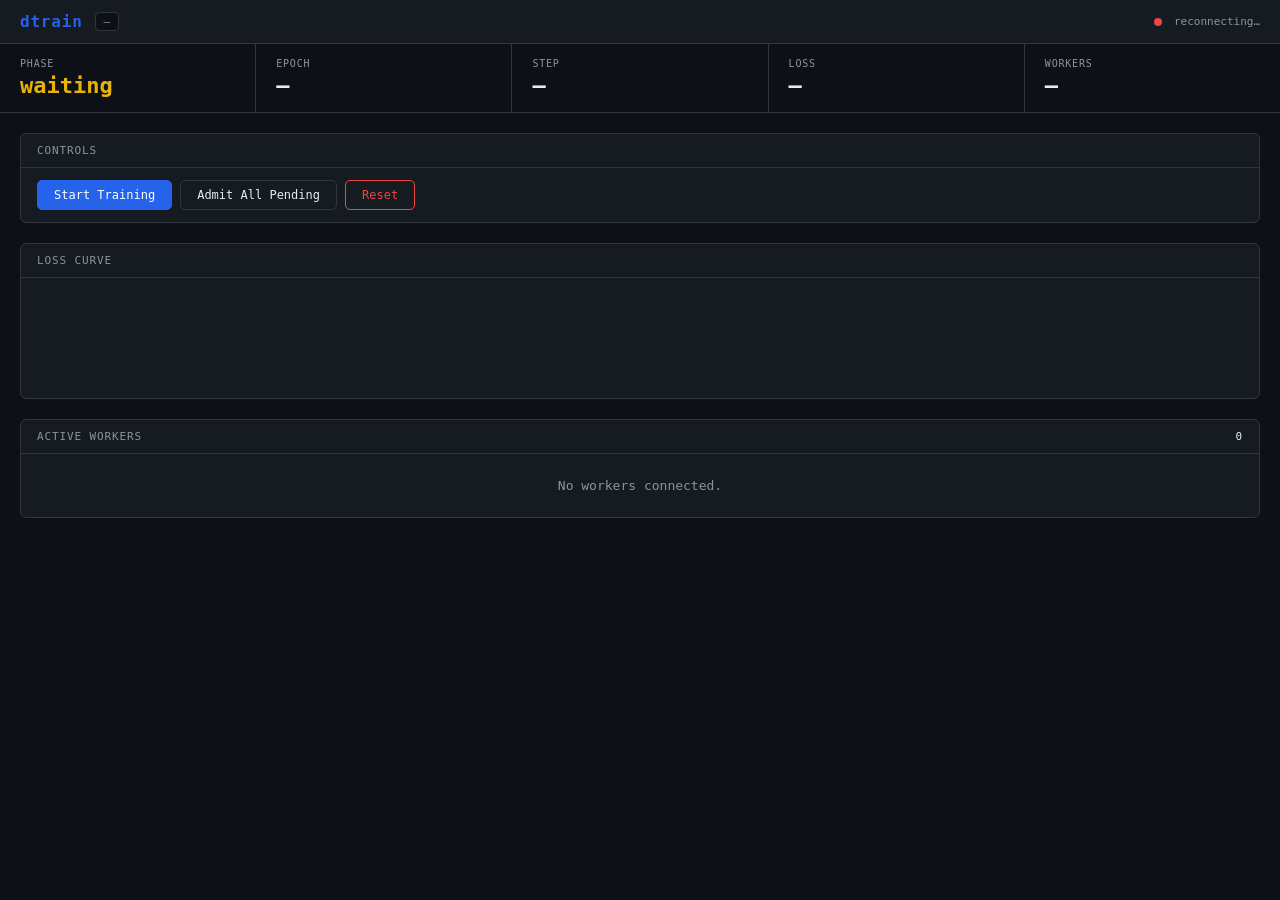
==== trainer/dashboard/static/index.html @ a5d061ac "feat(phase-2): complete product layer — cli, dashboard, examples, docs - trainer/data/, trainer/util" ====
<!DOCTYPE html>
<html lang="en">
<head>
<meta charset="UTF-8">
<meta name="viewport" content="width=device-width, initial-scale=1.0">
<title>dtrain dashboard</title>
<style>
  :root {
    --bg:      #0d1117;
    --surface: #161b22;
    --border:  #30363d;
    --text:    #e6edf3;
    --muted:   #8b949e;
    --blue:    #2563eb;
    --green:   #22c55e;
    --yellow:  #eab308;
    --red:     #ef4444;
    --orange:  #f97316;
  }
  * { box-sizing: border-box; margin: 0; padding: 0; }
  body { background: var(--bg); color: var(--text); font-family: 'SF Mono', 'Fira Code', monospace; font-size: 13px; }

  header {
    display: flex; align-items: center; gap: 12px;
    padding: 12px 20px; border-bottom: 1px solid var(--border);
    background: var(--surface);
  }
  header h1 { font-size: 16px; letter-spacing: 0.05em; color: var(--blue); }
  #conn-dot { width: 8px; height: 8px; border-radius: 50%; background: var(--red); margin-left: auto; }
  #conn-dot.ok { background: var(--green); }
  #conn-label { color: var(--muted); font-size: 11px; }

  .cfg-pill {
    background: var(--bg); border: 1px solid var(--border);
    border-radius: 4px; padding: 2px 8px; color: var(--muted); font-size: 11px;
  }

  .stats-bar {
    display: flex; gap: 0; border-bottom: 1px solid var(--border);
  }
  .stat {
    flex: 1; padding: 14px 20px; border-right: 1px solid var(--border);
    display: flex; flex-direction: column; gap: 4px;
  }
  .stat:last-child { border-right: none; }
  .stat-label { font-size: 10px; text-transform: uppercase; letter-spacing: 0.08em; color: var(--muted); }
  .stat-value { font-size: 22px; font-weight: 700; }
  .stat-value.waiting { color: var(--yellow); }
  .stat-value.training { color: var(--green); }

  main { padding: 20px; display: flex; flex-direction: column; gap: 20px; }

  .card {
    background: var(--surface); border: 1px solid var(--border); border-radius: 6px; overflow: hidden;
  }
  .card-header {
    display: flex; align-items: center; justify-content: space-between;
    padding: 10px 16px; border-bottom: 1px solid var(--border);
    font-size: 11px; text-transform: uppercase; letter-spacing: 0.08em; color: var(--muted);
  }

  table { width: 100%; border-collapse: collapse; }
  th { padding: 8px 16px; text-align: left; font-size: 10px; text-transform: uppercase;
       letter-spacing: 0.08em; color: var(--muted); border-bottom: 1px solid var(--border); }
  td { padding: 9px 16px; border-bottom: 1px solid var(--border); }
  tr:last-child td { border-bottom: none; }
  tr:hover td { background: rgba(255,255,255,0.02); }

  .badge {
    display: inline-block; padding: 2px 8px; border-radius: 3px;
    font-size: 10px; text-transform: uppercase; letter-spacing: 0.06em; font-weight: 600;
  }
  .badge-training  { background: rgba(34,197,94,.15);  color: var(--green);  }
  .badge-idle      { background: rgba(139,148,158,.15); color: var(--muted);  }
  .badge-dead      { background: rgba(239,68,68,.15);  color: var(--red);    }
  .badge-waiting   { background: rgba(234,179,8,.15);  color: var(--yellow); }

  .controls { display: flex; gap: 8px; }
  button {
    padding: 7px 16px; border-radius: 5px; border: 1px solid var(--border);
    background: var(--surface); color: var(--text); cursor: pointer; font-size: 12px;
    font-family: inherit; transition: background 0.15s;
  }
  button:hover { background: var(--border); }
  button.primary { background: var(--blue); border-color: var(--blue); color: #fff; }
  button.primary:hover { background: #1d4ed8; }
  button.danger  { border-color: var(--red); color: var(--red); }
  button.danger:hover { background: rgba(239,68,68,.1); }
  button:disabled { opacity: 0.4; cursor: not-allowed; }

  canvas { display: block; width: 100%; height: 120px; }

  #pending-section { display: none; }

  .empty { padding: 24px 16px; color: var(--muted); text-align: center; }
  .hb-ok  { color: var(--green); }
  .hb-warn { color: var(--yellow); }
  .hb-dead { color: var(--red); }
</style>
</head>
<body>

<header>
  <h1>dtrain</h1>
  <span id="cfg-pill" class="cfg-pill">—</span>
  <span id="conn-dot"></span>
  <span id="conn-label">connecting…</span>
</header>

<div class="stats-bar">
  <div class="stat">
    <span class="stat-label">Phase</span>
    <span class="stat-value waiting" id="stat-phase">waiting</span>
  </div>
  <div class="stat">
    <span class="stat-label">Epoch</span>
    <span class="stat-value" id="stat-epoch">—</span>
  </div>
  <div class="stat">
    <span class="stat-label">Step</span>
    <span class="stat-value" id="stat-step">—</span>
  </div>
  <div class="stat">
    <span class="stat-label">Loss</span>
    <span class="stat-value" id="stat-loss">—</span>
  </div>
  <div class="stat">
    <span class="stat-label">Workers</span>
    <span class="stat-value" id="stat-workers">—</span>
  </div>
</div>

<main>

  <!-- Controls -->
  <div class="card">
    <div class="card-header">
      <span>Controls</span>
    </div>
    <div style="padding:12px 16px;">
      <div class="controls">
        <button class="primary" id="btn-start" onclick="apiPost('/api/start')">Start Training</button>
        <button id="btn-admit-all" onclick="admitAll()">Admit All Pending</button>
        <button class="danger" id="btn-reset" onclick="apiPost('/api/reset')">Reset</button>
      </div>
    </div>
  </div>

  <!-- Loss curve -->
  <div class="card">
    <div class="card-header"><span>Loss Curve</span></div>
    <canvas id="loss-canvas" height="120"></canvas>
  </div>

  <!-- Workers -->
  <div class="card">
    <div class="card-header">
      <span>Active Workers</span>
      <span id="worker-count" style="color:var(--text)">0</span>
    </div>
    <div id="worker-body">
      <div class="empty">No workers connected.</div>
    </div>
  </div>

  <!-- Pending -->
  <div class="card" id="pending-section">
    <div class="card-header">
      <span>Pending Workers</span>
      <span id="pending-count" style="color:var(--yellow)">0</span>
    </div>
    <div id="pending-body"></div>
  </div>

</main>

<script>
// ── State ─────────────────────────────────────────────────────────────────────
const lossHistory = [];
const MAX_LOSS_POINTS = 200;

// ── Fetch history on load ─────────────────────────────────────────────────────
fetch('/api/history')
  .then(r => r.json())
  .then(d => {
    if (d.loss && d.loss.length) {
      lossHistory.push(...d.loss);
      if (lossHistory.length > MAX_LOSS_POINTS) lossHistory.splice(0, lossHistory.length - MAX_LOSS_POINTS);
      drawLoss();
    }
  })
  .catch(() => {});

// ── WebSocket ─────────────────────────────────────────────────────────────────
let ws;
function connect() {
  ws = new WebSocket(`ws://${location.host}/ws`);
  ws.onopen = () => {
    document.getElementById('conn-dot').className = 'ok';
    document.getElementById('conn-label').textContent = 'connected';
  };
  ws.onmessage = e => render(JSON.parse(e.data));
  ws.onclose = () => {
    document.getElementById('conn-dot').className = '';
    document.getElementById('conn-label').textContent = 'reconnecting…';
    setTimeout(connect, 2000);
  };
}
connect();

// ── Render ────────────────────────────────────────────────────────────────────
function render(s) {
  // Stats bar
  const phaseEl = document.getElementById('stat-phase');
  phaseEl.textContent = s.phase;
  phaseEl.className = `stat-value ${s.phase}`;
  document.getElementById('stat-epoch').textContent   = s.phase === 'waiting' ? '—' : s.epoch;
  document.getElementById('stat-step').textContent    = s.phase === 'waiting' ? '—' : s.step;
  document.getElementById('stat-loss').textContent    = s.loss > 0 ? s.loss.toFixed(4) : '—';
  document.getElementById('stat-workers').textContent = s.workers.length;

  // Config pill
  const c = s.cfg;
  document.getElementById('cfg-pill').textContent =
    `${c.model} · ${c.dataset} · ep=${c.epochs} · lr=${c.lr} · topk=${c.topk === 0 ? 'full' : c.topk}`;

  // Loss history
  if (s.loss > 0) {
    lossHistory.push(s.loss);
    if (lossHistory.length > MAX_LOSS_POINTS) lossHistory.shift();
    drawLoss();
  }

  // Workers table
  const wcount = document.getElementById('worker-count');
  wcount.textContent = s.workers.length;
  const wbody = document.getElementById('worker-body');
  if (s.workers.length === 0) {
    wbody.innerHTML = '<div class="empty">No workers connected.</div>';
  } else {
    wbody.innerHTML = `
      <table>
        <thead><tr>
          <th>Hostname</th><th>Device</th><th>Status</th>
          <th>Score</th><th>Shard</th><th>Loss</th><th>Steps</th><th>Heartbeat</th>
        </tr></thead>
        <tbody>
          ${s.workers.map(w => {
            const alive = w.alive;
            const statusClass = !alive ? 'dead' : w.status;
            const statusLabel = !alive ? 'dead' : w.status;
            const hbAgo = w.heartbeat_ago;
            const hbClass = hbAgo < 10 ? 'hb-ok' : hbAgo < 30 ? 'hb-warn' : 'hb-dead';
            const shard = w.shard_size > 0 ? w.shard_size.toLocaleString() : '—';
            return `<tr>
              <td>${esc(w.hostname)}</td>
              <td style="color:var(--muted)">${esc(w.accel)}</td>
              <td><span class="badge badge-${statusClass}">${statusLabel}</span></td>
              <td>${w.score}</td>
              <td>${shard}</td>
              <td>${w.last_loss > 0 ? w.last_loss.toFixed(4) : '—'}</td>
              <td>${w.steps}</td>
              <td class="${hbClass}">${hbAgo}s ago</td>
            </tr>`;
          }).join('')}
        </tbody>
      </table>`;
  }

  // Pending section
  const ps = document.getElementById('pending-section');
  const pb = document.getElementById('pending-body');
  const pc = document.getElementById('pending-count');
  if (s.pending.length === 0) {
    ps.style.display = 'none';
  } else {
    ps.style.display = 'block';
    pc.textContent = s.pending.length;
    pb.innerHTML = `
      <table>
        <thead><tr><th>Hostname</th><th>Device</th><th>Score</th><th>Action</th></tr></thead>
        <tbody>
          ${s.pending.map(p => `<tr>
            <td>${esc(p.hostname)}</td>
            <td style="color:var(--muted)">${esc(p.accel)}</td>
            <td>${p.score}</td>
            <td><button onclick="admitOne('${esc(p.worker_id)}')">Admit</button></td>
          </tr>`).join('')}
        </tbody>
      </table>`;
  }
}

// ── Loss canvas ───────────────────────────────────────────────────────────────
function drawLoss() {
  const canvas = document.getElementById('loss-canvas');
  const dpr = window.devicePixelRatio || 1;
  canvas.width  = canvas.offsetWidth  * dpr;
  canvas.height = canvas.offsetHeight * dpr;
  const ctx = canvas.getContext('2d');
  ctx.scale(dpr, dpr);
  const W = canvas.offsetWidth, H = canvas.offsetHeight;
  const pad = { top: 10, right: 16, bottom: 10, left: 16 };

  const data = lossHistory;
  if (data.length < 2) return;

  const minV = Math.min(...data), maxV = Math.max(...data);
  const range = maxV - minV || 1;

  const x = i => pad.left + (i / (data.length - 1)) * (W - pad.left - pad.right);
  const y = v => pad.top + (1 - (v - minV) / range) * (H - pad.top - pad.bottom);

  ctx.clearRect(0, 0, W, H);

  // Gradient fill
  const grad = ctx.createLinearGradient(0, pad.top, 0, H - pad.bottom);
  grad.addColorStop(0, 'rgba(37,99,235,0.3)');
  grad.addColorStop(1, 'rgba(37,99,235,0)');

  ctx.beginPath();
  ctx.moveTo(x(0), y(data[0]));
  for (let i = 1; i < data.length; i++) ctx.lineTo(x(i), y(data[i]));
  ctx.lineTo(x(data.length - 1), H - pad.bottom);
  ctx.lineTo(x(0), H - pad.bottom);
  ctx.closePath();
  ctx.fillStyle = grad;
  ctx.fill();

  // Line
  ctx.beginPath();
  ctx.moveTo(x(0), y(data[0]));
  for (let i = 1; i < data.length; i++) ctx.lineTo(x(i), y(data[i]));
  ctx.strokeStyle = '#2563eb';
  ctx.lineWidth = 1.5;
  ctx.stroke();
}

window.addEventListener('resize', drawLoss);

// ── API calls ─────────────────────────────────────────────────────────────────
function apiPost(url, body = {}) {
  fetch(url, { method: 'POST', headers: { 'Content-Type': 'application/json' }, body: JSON.stringify(body) })
    .catch(e => console.warn(url, e));
}

function admitAll() { apiPost('/api/admit', { worker_ids: [] }); }
function admitOne(id) { apiPost('/api/admit', { worker_ids: [id] }); }

function esc(s) {
  return String(s).replace(/[&<>"']/g, c =>
    ({ '&':'&amp;', '<':'&lt;', '>':'&gt;', '"':'&quot;', "'":'&#39;' }[c]));
}
</script>
</body>
</html>
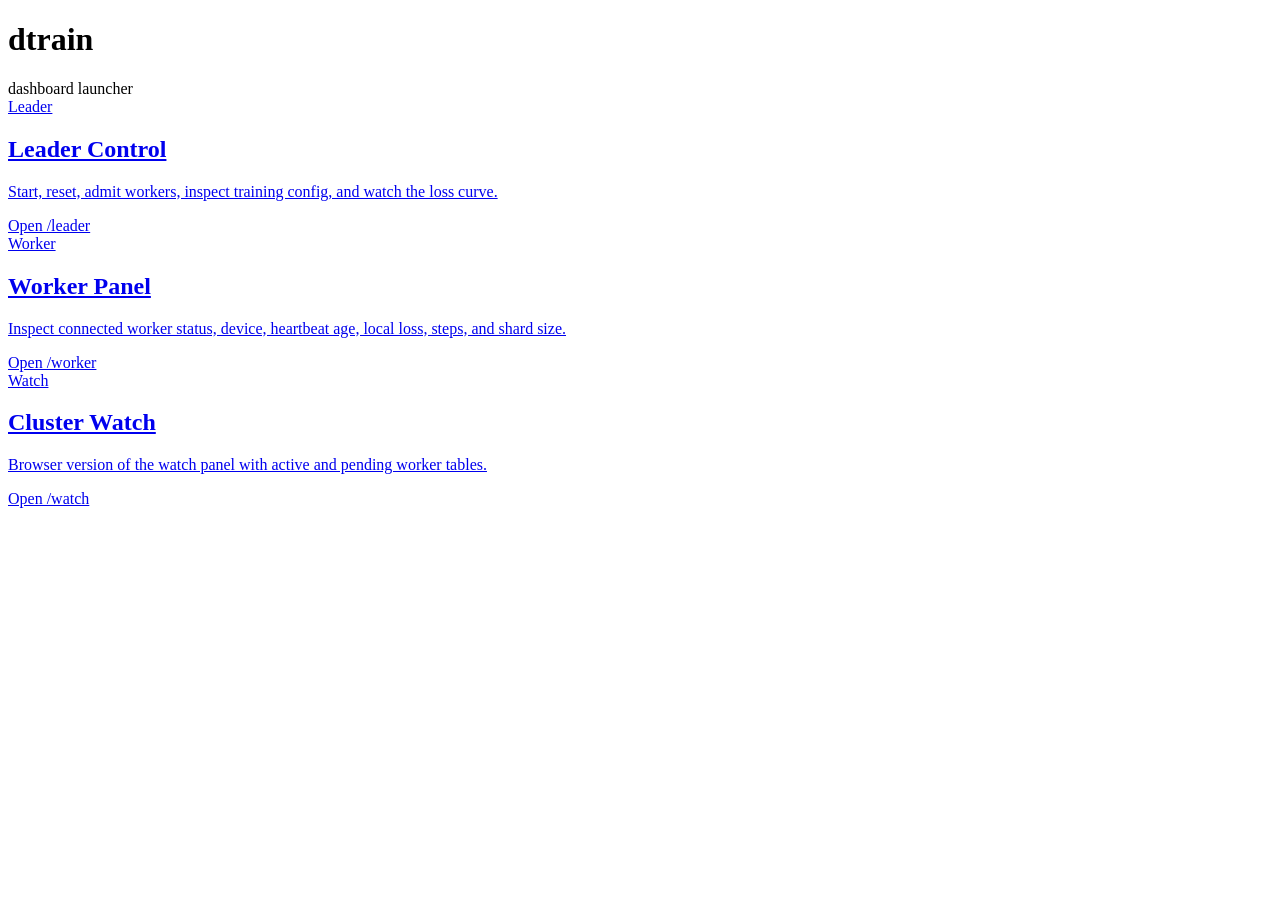
==== commit 7943bb61: "feat: split dashboard into role panels" ====
--- a/trainer/dashboard/static/index.html
+++ b/trainer/dashboard/static/index.html
@@ -3,354 +3,39 @@
 <head>
 <meta charset="UTF-8">
 <meta name="viewport" content="width=device-width, initial-scale=1.0">
-<title>dtrain dashboard</title>
-<style>
-  :root {
-    --bg:      #0d1117;
-    --surface: #161b22;
-    --border:  #30363d;
-    --text:    #e6edf3;
-    --muted:   #8b949e;
-    --blue:    #2563eb;
-    --green:   #22c55e;
-    --yellow:  #eab308;
-    --red:     #ef4444;
-    --orange:  #f97316;
-  }
-  * { box-sizing: border-box; margin: 0; padding: 0; }
-  body { background: var(--bg); color: var(--text); font-family: 'SF Mono', 'Fira Code', monospace; font-size: 13px; }
-
-  header {
-    display: flex; align-items: center; gap: 12px;
-    padding: 12px 20px; border-bottom: 1px solid var(--border);
-    background: var(--surface);
-  }
-  header h1 { font-size: 16px; letter-spacing: 0.05em; color: var(--blue); }
-  #conn-dot { width: 8px; height: 8px; border-radius: 50%; background: var(--red); margin-left: auto; }
-  #conn-dot.ok { background: var(--green); }
-  #conn-label { color: var(--muted); font-size: 11px; }
-
-  .cfg-pill {
-    background: var(--bg); border: 1px solid var(--border);
-    border-radius: 4px; padding: 2px 8px; color: var(--muted); font-size: 11px;
-  }
-
-  .stats-bar {
-    display: flex; gap: 0; border-bottom: 1px solid var(--border);
-  }
-  .stat {
-    flex: 1; padding: 14px 20px; border-right: 1px solid var(--border);
-    display: flex; flex-direction: column; gap: 4px;
-  }
-  .stat:last-child { border-right: none; }
-  .stat-label { font-size: 10px; text-transform: uppercase; letter-spacing: 0.08em; color: var(--muted); }
-  .stat-value { font-size: 22px; font-weight: 700; }
-  .stat-value.waiting { color: var(--yellow); }
-  .stat-value.training { color: var(--green); }
-
-  main { padding: 20px; display: flex; flex-direction: column; gap: 20px; }
-
-  .card {
-    background: var(--surface); border: 1px solid var(--border); border-radius: 6px; overflow: hidden;
-  }
-  .card-header {
-    display: flex; align-items: center; justify-content: space-between;
-    padding: 10px 16px; border-bottom: 1px solid var(--border);
-    font-size: 11px; text-transform: uppercase; letter-spacing: 0.08em; color: var(--muted);
-  }
-
-  table { width: 100%; border-collapse: collapse; }
-  th { padding: 8px 16px; text-align: left; font-size: 10px; text-transform: uppercase;
-       letter-spacing: 0.08em; color: var(--muted); border-bottom: 1px solid var(--border); }
-  td { padding: 9px 16px; border-bottom: 1px solid var(--border); }
-  tr:last-child td { border-bottom: none; }
-  tr:hover td { background: rgba(255,255,255,0.02); }
-
-  .badge {
-    display: inline-block; padding: 2px 8px; border-radius: 3px;
-    font-size: 10px; text-transform: uppercase; letter-spacing: 0.06em; font-weight: 600;
-  }
-  .badge-training  { background: rgba(34,197,94,.15);  color: var(--green);  }
-  .badge-idle      { background: rgba(139,148,158,.15); color: var(--muted);  }
-  .badge-dead      { background: rgba(239,68,68,.15);  color: var(--red);    }
-  .badge-waiting   { background: rgba(234,179,8,.15);  color: var(--yellow); }
-
-  .controls { display: flex; gap: 8px; }
-  button {
-    padding: 7px 16px; border-radius: 5px; border: 1px solid var(--border);
-    background: var(--surface); color: var(--text); cursor: pointer; font-size: 12px;
-    font-family: inherit; transition: background 0.15s;
-  }
-  button:hover { background: var(--border); }
-  button.primary { background: var(--blue); border-color: var(--blue); color: #fff; }
-  button.primary:hover { background: #1d4ed8; }
-  button.danger  { border-color: var(--red); color: var(--red); }
-  button.danger:hover { background: rgba(239,68,68,.1); }
-  button:disabled { opacity: 0.4; cursor: not-allowed; }
-
-  canvas { display: block; width: 100%; height: 120px; }
-
-  #pending-section { display: none; }
-
-  .empty { padding: 24px 16px; color: var(--muted); text-align: center; }
-  .hb-ok  { color: var(--green); }
-  .hb-warn { color: var(--yellow); }
-  .hb-dead { color: var(--red); }
-</style>
+<title>dtrain dashboard launcher</title>
+<link rel="stylesheet" href="/static/common.css">
 </head>
 <body>
-
 <header>
   <h1>dtrain</h1>
-  <span id="cfg-pill" class="cfg-pill">—</span>
-  <span id="conn-dot"></span>
-  <span id="conn-label">connecting…</span>
+  <span class="cfg-pill">dashboard launcher</span>
 </header>
-
-<div class="stats-bar">
-  <div class="stat">
-    <span class="stat-label">Phase</span>
-    <span class="stat-value waiting" id="stat-phase">waiting</span>
-  </div>
-  <div class="stat">
-    <span class="stat-label">Epoch</span>
-    <span class="stat-value" id="stat-epoch">—</span>
-  </div>
-  <div class="stat">
-    <span class="stat-label">Step</span>
-    <span class="stat-value" id="stat-step">—</span>
-  </div>
-  <div class="stat">
-    <span class="stat-label">Loss</span>
-    <span class="stat-value" id="stat-loss">—</span>
-  </div>
-  <div class="stat">
-    <span class="stat-label">Workers</span>
-    <span class="stat-value" id="stat-workers">—</span>
-  </div>
-</div>
-
-<main>
-
-  <!-- Controls -->
-  <div class="card">
-    <div class="card-header">
-      <span>Controls</span>
+<main class="launcher grid-3">
+  <a class="card launcher-card" href="/leader">
+    <div class="card-header">Leader</div>
+    <div class="card-body">
+      <h2>Leader Control</h2>
+      <p>Start, reset, admit workers, inspect training config, and watch the loss curve.</p>
+      <div class="open">Open /leader</div>
     </div>
-    <div style="padding:12px 16px;">
-      <div class="controls">
-        <button class="primary" id="btn-start" onclick="apiPost('/api/start')">Start Training</button>
-        <button id="btn-admit-all" onclick="admitAll()">Admit All Pending</button>
-        <button class="danger" id="btn-reset" onclick="apiPost('/api/reset')">Reset</button>
-      </div>
+  </a>
+  <a class="card launcher-card" href="/worker">
+    <div class="card-header">Worker</div>
+    <div class="card-body">
+      <h2>Worker Panel</h2>
+      <p>Inspect connected worker status, device, heartbeat age, local loss, steps, and shard size.</p>
+      <div class="open">Open /worker</div>
     </div>
-  </div>
-
-  <!-- Loss curve -->
-  <div class="card">
-    <div class="card-header"><span>Loss Curve</span></div>
-    <canvas id="loss-canvas" height="120"></canvas>
-  </div>
-
-  <!-- Workers -->
-  <div class="card">
-    <div class="card-header">
-      <span>Active Workers</span>
-      <span id="worker-count" style="color:var(--text)">0</span>
+  </a>
+  <a class="card launcher-card" href="/watch">
+    <div class="card-header">Watch</div>
+    <div class="card-body">
+      <h2>Cluster Watch</h2>
+      <p>Browser version of the watch panel with active and pending worker tables.</p>
+      <div class="open">Open /watch</div>
     </div>
-    <div id="worker-body">
-      <div class="empty">No workers connected.</div>
-    </div>
-  </div>
-
-  <!-- Pending -->
-  <div class="card" id="pending-section">
-    <div class="card-header">
-      <span>Pending Workers</span>
-      <span id="pending-count" style="color:var(--yellow)">0</span>
-    </div>
-    <div id="pending-body"></div>
-  </div>
-
+  </a>
 </main>
-
-<script>
-// ── State ─────────────────────────────────────────────────────────────────────
-const lossHistory = [];
-const MAX_LOSS_POINTS = 200;
-
-// ── Fetch history on load ─────────────────────────────────────────────────────
-fetch('/api/history')
-  .then(r => r.json())
-  .then(d => {
-    if (d.loss && d.loss.length) {
-      lossHistory.push(...d.loss);
-      if (lossHistory.length > MAX_LOSS_POINTS) lossHistory.splice(0, lossHistory.length - MAX_LOSS_POINTS);
-      drawLoss();
-    }
-  })
-  .catch(() => {});
-
-// ── WebSocket ─────────────────────────────────────────────────────────────────
-let ws;
-function connect() {
-  ws = new WebSocket(`ws://${location.host}/ws`);
-  ws.onopen = () => {
-    document.getElementById('conn-dot').className = 'ok';
-    document.getElementById('conn-label').textContent = 'connected';
-  };
-  ws.onmessage = e => render(JSON.parse(e.data));
-  ws.onclose = () => {
-    document.getElementById('conn-dot').className = '';
-    document.getElementById('conn-label').textContent = 'reconnecting…';
-    setTimeout(connect, 2000);
-  };
-}
-connect();
-
-// ── Render ────────────────────────────────────────────────────────────────────
-function render(s) {
-  // Stats bar
-  const phaseEl = document.getElementById('stat-phase');
-  phaseEl.textContent = s.phase;
-  phaseEl.className = `stat-value ${s.phase}`;
-  document.getElementById('stat-epoch').textContent   = s.phase === 'waiting' ? '—' : s.epoch;
-  document.getElementById('stat-step').textContent    = s.phase === 'waiting' ? '—' : s.step;
-  document.getElementById('stat-loss').textContent    = s.loss > 0 ? s.loss.toFixed(4) : '—';
-  document.getElementById('stat-workers').textContent = s.workers.length;
-
-  // Config pill
-  const c = s.cfg;
-  document.getElementById('cfg-pill').textContent =
-    `${c.model} · ${c.dataset} · ep=${c.epochs} · lr=${c.lr} · topk=${c.topk === 0 ? 'full' : c.topk}`;
-
-  // Loss history
-  if (s.loss > 0) {
-    lossHistory.push(s.loss);
-    if (lossHistory.length > MAX_LOSS_POINTS) lossHistory.shift();
-    drawLoss();
-  }
-
-  // Workers table
-  const wcount = document.getElementById('worker-count');
-  wcount.textContent = s.workers.length;
-  const wbody = document.getElementById('worker-body');
-  if (s.workers.length === 0) {
-    wbody.innerHTML = '<div class="empty">No workers connected.</div>';
-  } else {
-    wbody.innerHTML = `
-      <table>
-        <thead><tr>
-          <th>Hostname</th><th>Device</th><th>Status</th>
-          <th>Score</th><th>Shard</th><th>Loss</th><th>Steps</th><th>Heartbeat</th>
-        </tr></thead>
-        <tbody>
-          ${s.workers.map(w => {
-            const alive = w.alive;
-            const statusClass = !alive ? 'dead' : w.status;
-            const statusLabel = !alive ? 'dead' : w.status;
-            const hbAgo = w.heartbeat_ago;
-            const hbClass = hbAgo < 10 ? 'hb-ok' : hbAgo < 30 ? 'hb-warn' : 'hb-dead';
-            const shard = w.shard_size > 0 ? w.shard_size.toLocaleString() : '—';
-            return `<tr>
-              <td>${esc(w.hostname)}</td>
-              <td style="color:var(--muted)">${esc(w.accel)}</td>
-              <td><span class="badge badge-${statusClass}">${statusLabel}</span></td>
-              <td>${w.score}</td>
-              <td>${shard}</td>
-              <td>${w.last_loss > 0 ? w.last_loss.toFixed(4) : '—'}</td>
-              <td>${w.steps}</td>
-              <td class="${hbClass}">${hbAgo}s ago</td>
-            </tr>`;
-          }).join('')}
-        </tbody>
-      </table>`;
-  }
-
-  // Pending section
-  const ps = document.getElementById('pending-section');
-  const pb = document.getElementById('pending-body');
-  const pc = document.getElementById('pending-count');
-  if (s.pending.length === 0) {
-    ps.style.display = 'none';
-  } else {
-    ps.style.display = 'block';
-    pc.textContent = s.pending.length;
-    pb.innerHTML = `
-      <table>
-        <thead><tr><th>Hostname</th><th>Device</th><th>Score</th><th>Action</th></tr></thead>
-        <tbody>
-          ${s.pending.map(p => `<tr>
-            <td>${esc(p.hostname)}</td>
-            <td style="color:var(--muted)">${esc(p.accel)}</td>
-            <td>${p.score}</td>
-            <td><button onclick="admitOne('${esc(p.worker_id)}')">Admit</button></td>
-          </tr>`).join('')}
-        </tbody>
-      </table>`;
-  }
-}
-
-// ── Loss canvas ───────────────────────────────────────────────────────────────
-function drawLoss() {
-  const canvas = document.getElementById('loss-canvas');
-  const dpr = window.devicePixelRatio || 1;
-  canvas.width  = canvas.offsetWidth  * dpr;
-  canvas.height = canvas.offsetHeight * dpr;
-  const ctx = canvas.getContext('2d');
-  ctx.scale(dpr, dpr);
-  const W = canvas.offsetWidth, H = canvas.offsetHeight;
-  const pad = { top: 10, right: 16, bottom: 10, left: 16 };
-
-  const data = lossHistory;
-  if (data.length < 2) return;
-
-  const minV = Math.min(...data), maxV = Math.max(...data);
-  const range = maxV - minV || 1;
-
-  const x = i => pad.left + (i / (data.length - 1)) * (W - pad.left - pad.right);
-  const y = v => pad.top + (1 - (v - minV) / range) * (H - pad.top - pad.bottom);
-
-  ctx.clearRect(0, 0, W, H);
-
-  // Gradient fill
-  const grad = ctx.createLinearGradient(0, pad.top, 0, H - pad.bottom);
-  grad.addColorStop(0, 'rgba(37,99,235,0.3)');
-  grad.addColorStop(1, 'rgba(37,99,235,0)');
-
-  ctx.beginPath();
-  ctx.moveTo(x(0), y(data[0]));
-  for (let i = 1; i < data.length; i++) ctx.lineTo(x(i), y(data[i]));
-  ctx.lineTo(x(data.length - 1), H - pad.bottom);
-  ctx.lineTo(x(0), H - pad.bottom);
-  ctx.closePath();
-  ctx.fillStyle = grad;
-  ctx.fill();
-
-  // Line
-  ctx.beginPath();
-  ctx.moveTo(x(0), y(data[0]));
-  for (let i = 1; i < data.length; i++) ctx.lineTo(x(i), y(data[i]));
-  ctx.strokeStyle = '#2563eb';
-  ctx.lineWidth = 1.5;
-  ctx.stroke();
-}
-
-window.addEventListener('resize', drawLoss);
-
-// ── API calls ─────────────────────────────────────────────────────────────────
-function apiPost(url, body = {}) {
-  fetch(url, { method: 'POST', headers: { 'Content-Type': 'application/json' }, body: JSON.stringify(body) })
-    .catch(e => console.warn(url, e));
-}
-
-function admitAll() { apiPost('/api/admit', { worker_ids: [] }); }
-function admitOne(id) { apiPost('/api/admit', { worker_ids: [id] }); }
-
-function esc(s) {
-  return String(s).replace(/[&<>"']/g, c =>
-    ({ '&':'&amp;', '<':'&lt;', '>':'&gt;', '"':'&quot;', "'":'&#39;' }[c]));
-}
-</script>
 </body>
 </html>
